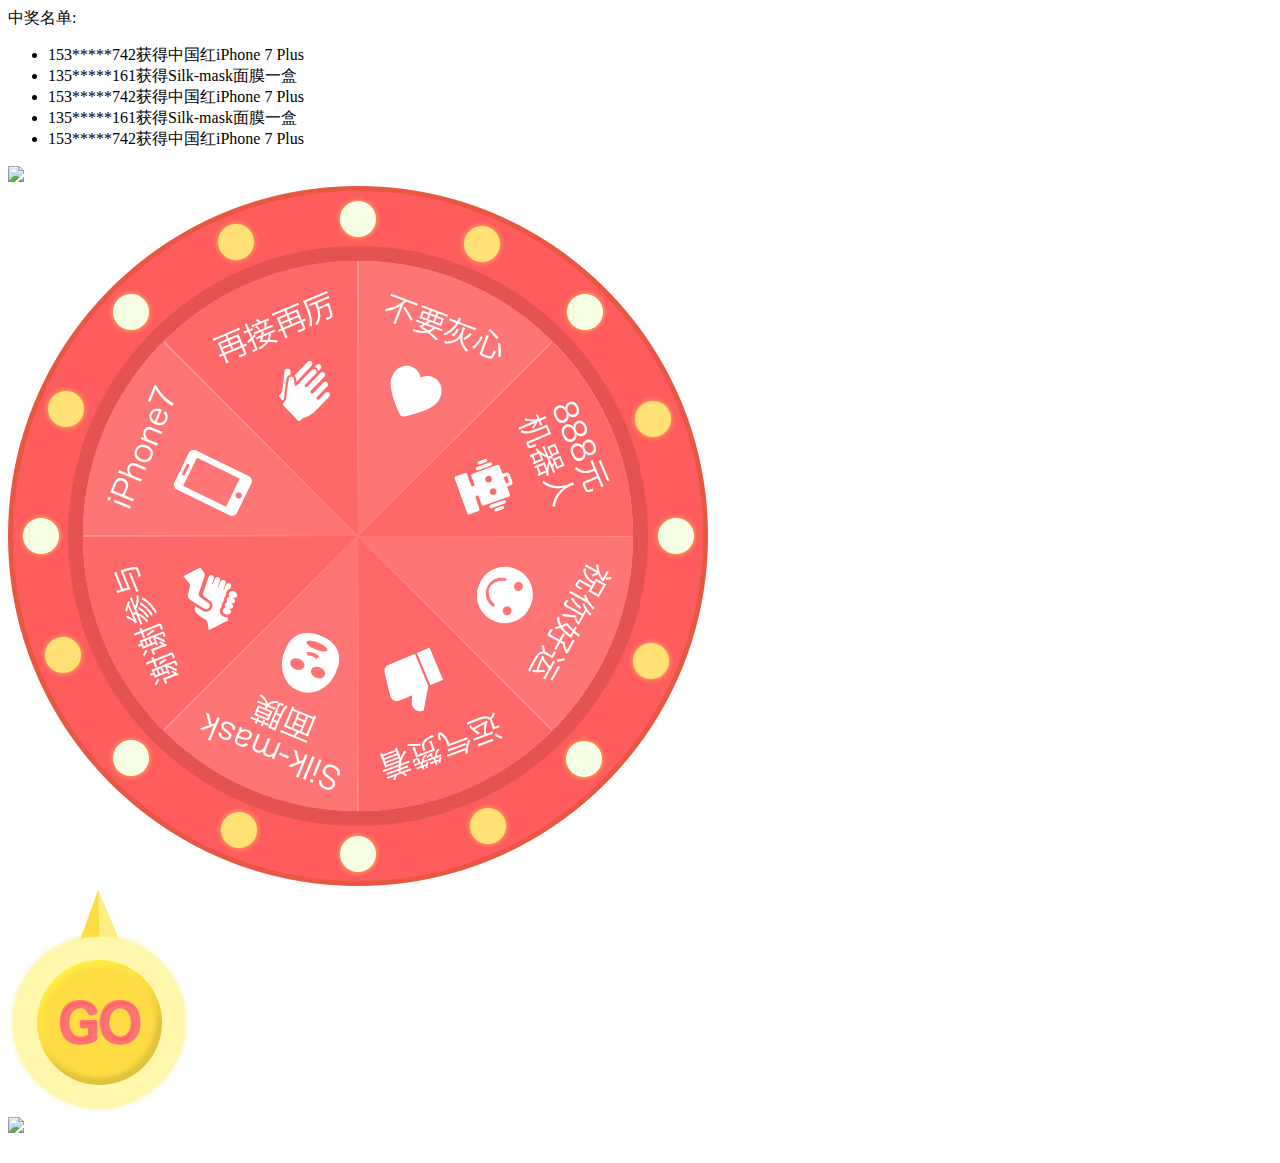
==== index.html @ a03ddc20 "页面完成50%" ====
<!DOCTYPE html>
<html>
  <head>
    <meta charset="utf-8">
    <title>幸运大抽奖</title>
    <meta name="robots" content="none">
    <meta http-equiv="Cache-Control" content="no-siteapp" />
    <meta name="format-detection" content="telephone=no,email=no">
    <meta http-equiv="X-UA-Compatible" content="IE=edge,chrome=1"/>
    <meta name="viewport" content="width=device-width,initial-scale=1,user-scalable=no">
    <link rel="stylesheet" href="assets\css\normalize.css">
    <link rel="stylesheet/less" href="assets\css\index.less">
  </head>
  <body>
    <header>
      <div class="title">中奖名单:</div>
      <div class="list">
        <div id="list_of_winners" >
          <ul>
            <li>153*****742获得中国红iPhone 7 Plus</li>
            <li>135*****161获得Silk-mask面膜一盒</li>
            <li>153*****742获得中国红iPhone 7 Plus</li>
            <li>135*****161获得Silk-mask面膜一盒</li>
            <li>153*****742获得中国红iPhone 7 Plus</li>
          </ul>
        </div>
      </div>
    </header>

    <div class="title">
      <img src="assets\img\big_wheel_title-min.png">
    </div>
    <div class="turntable">
      <img src="assets\img\big_wheel_box-min.png">
    </div>
    <div class="pointer">
      <img src="assets\img\big_wheel_btn-min.png">
    </div>
    <div class="rule">
      <img src="assets\img\bg_2-min.png">
    </div>
    <div class="rule_bg">
      <img src="" alt="">
    </div>
    <script src="assets\js\rem.js" charset="utf-8"></script>
    <script src="assets\js\less.js" charset="utf-8"></script>
    <script src="assets\js\jQuery.js" charset="utf-8"></script>
    <script type="text/javascript">
      $(function(){
        var $this = $("#list_of_winners");
        var scrollTimer;
        $this.hover(function(){
          clearInterval(scrollTimer);
        },function(){
          scrollTimer = setInterval(function(){
            scrollNews( $this );
          }, 3000 );
        }).trigger("mouseleave");
      });
      function scrollNews(obj){
        var $self = obj.find("ul:first");
        var lineHeight = $self.find("li:first").width(); //获取宽度，向上滚动则需要获取高度.height()
        $self.animate({
          "marginLeft" : -lineHeight +"px"
        }, 600 , function(){ //向左滚动，向上滚动则需要改为marginTop,其他方向类似，下同
          $self.css({marginLeft:0}).find("li:first").appendTo($self); //appendTo能直接移动元素
        })
      }
    </script>
  </body>
</html>
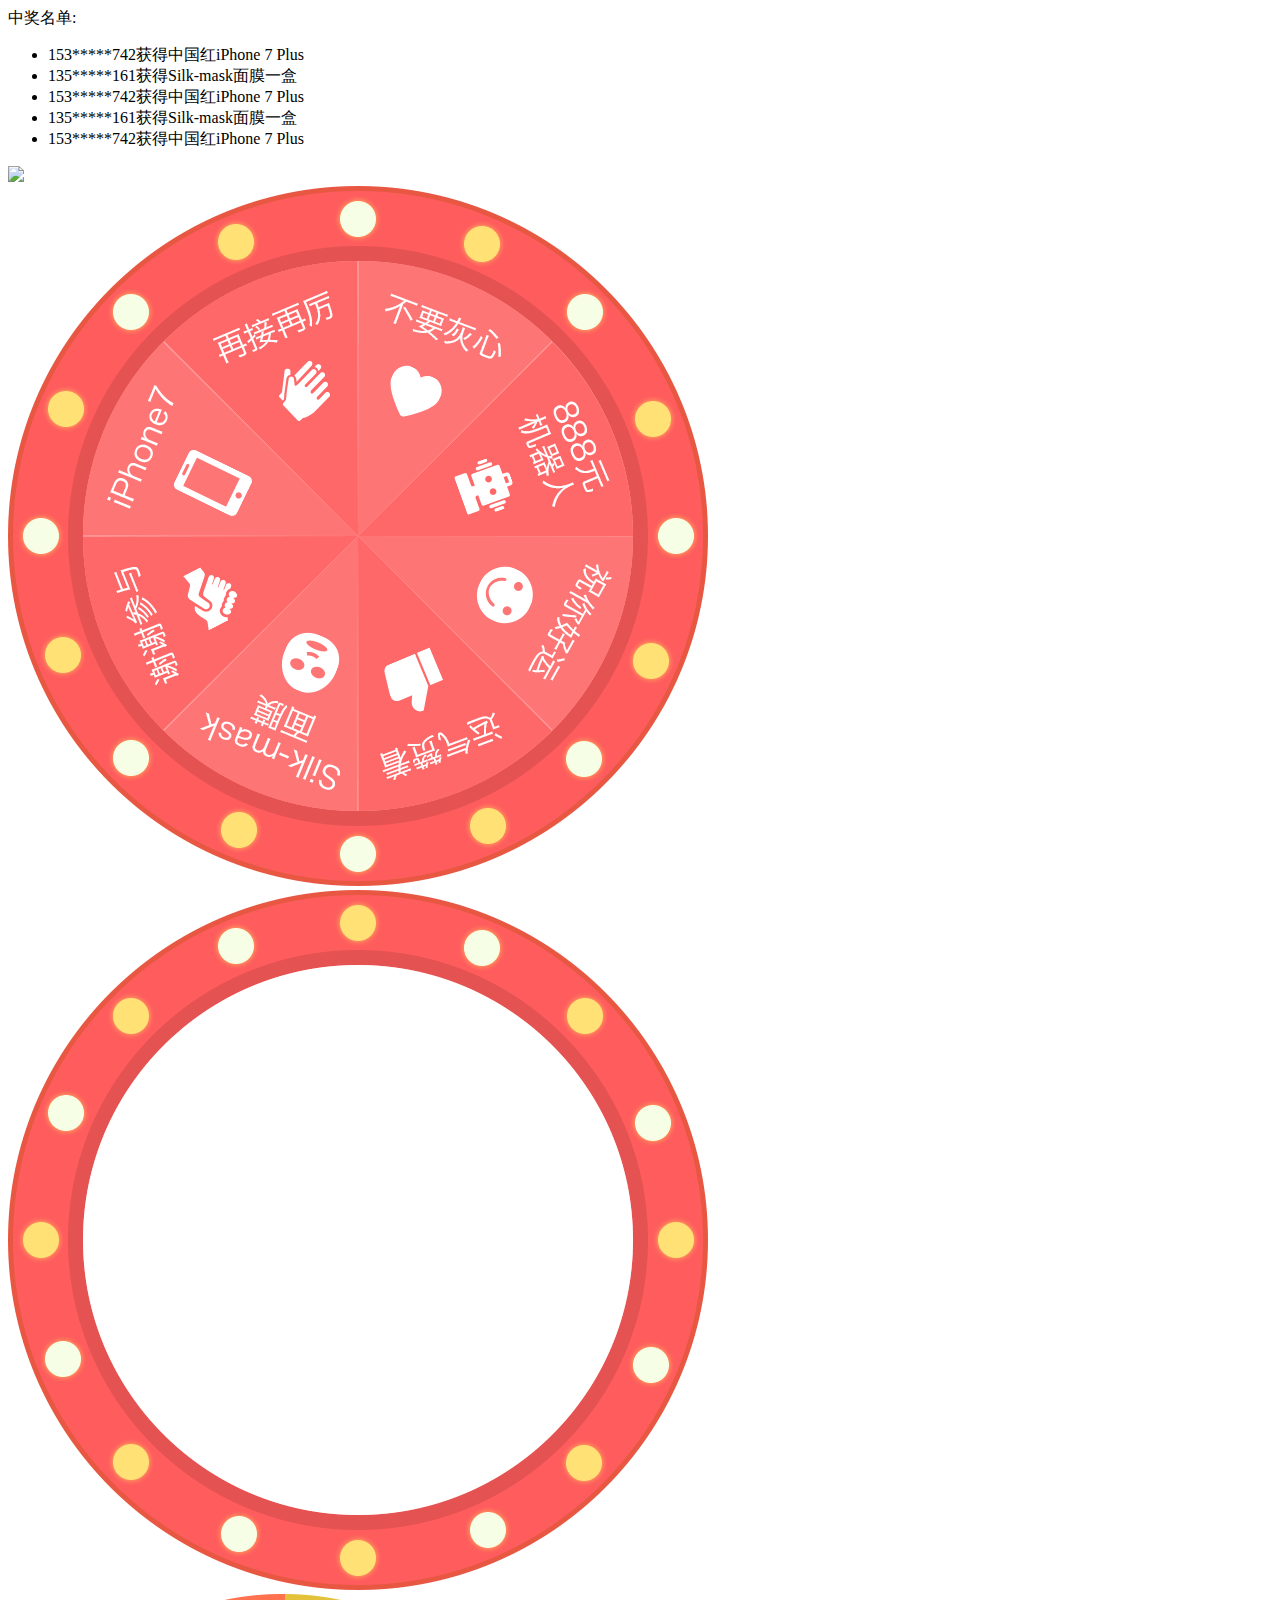
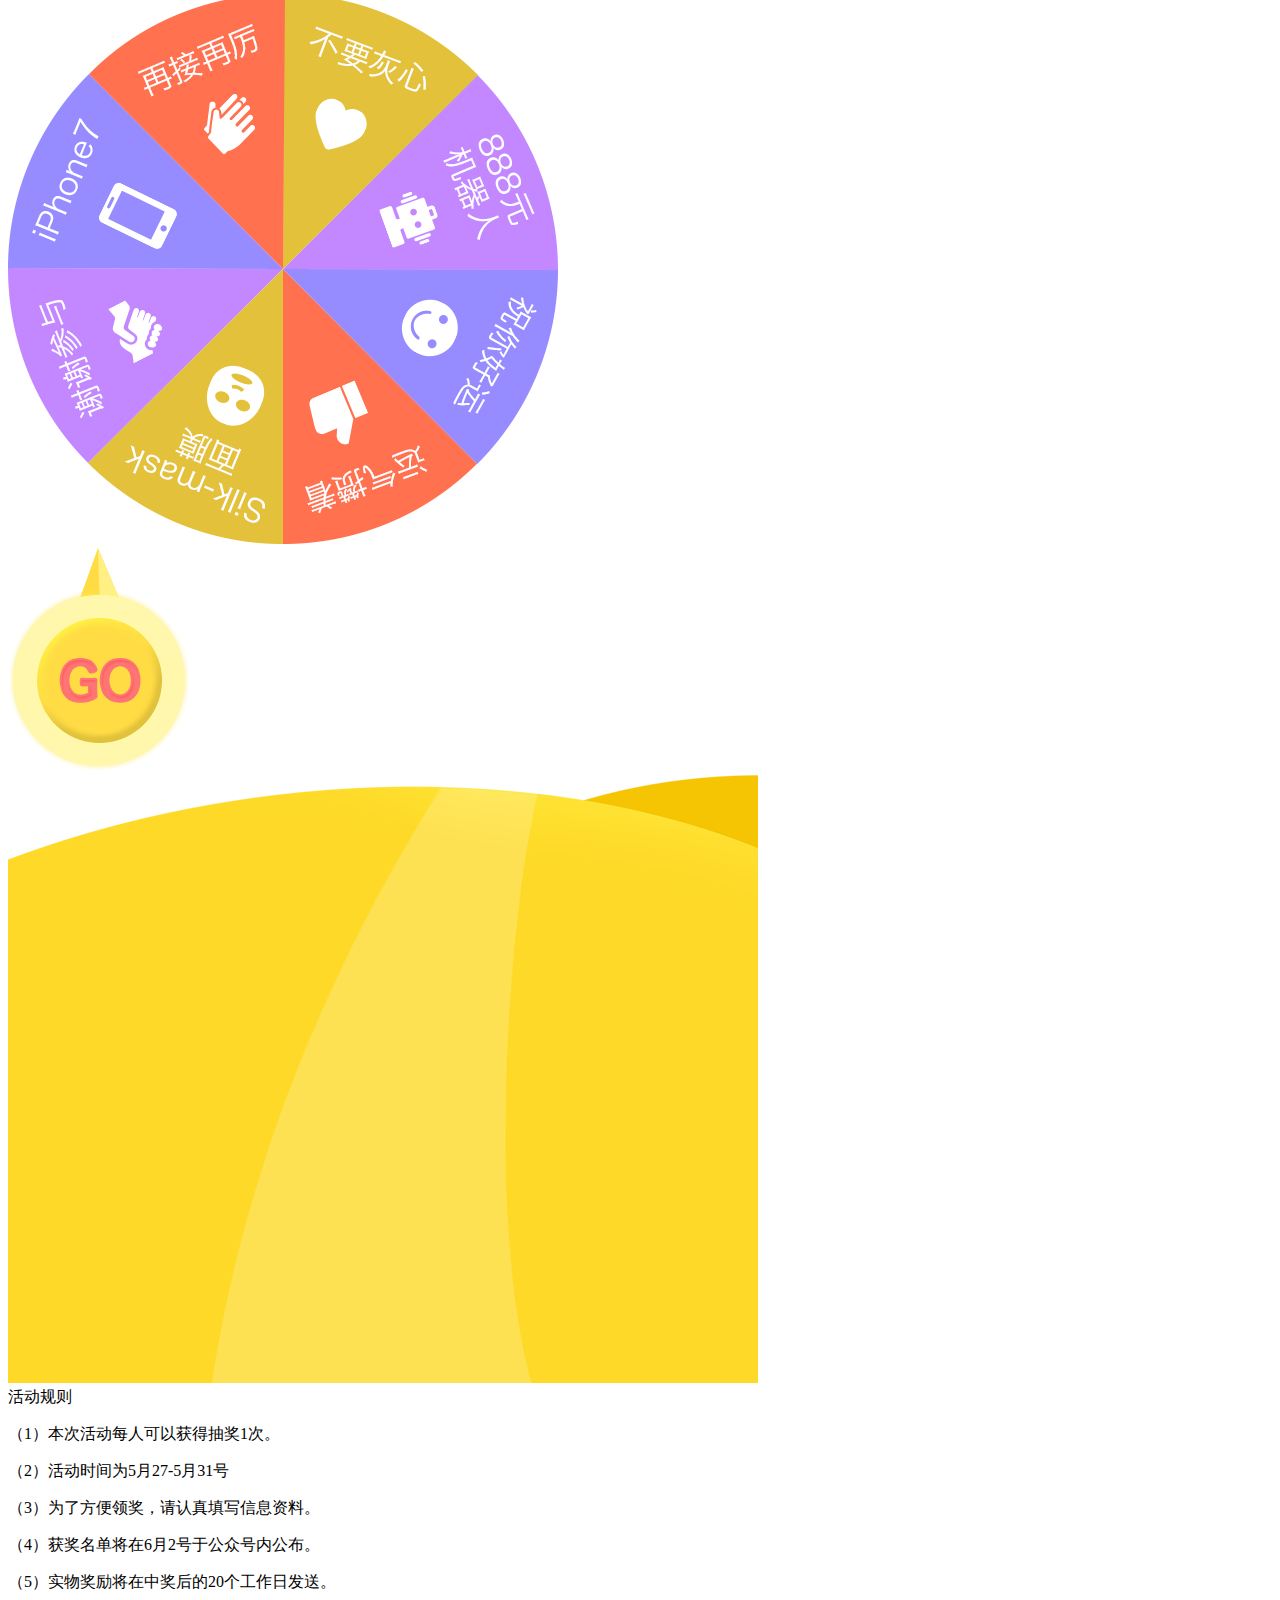
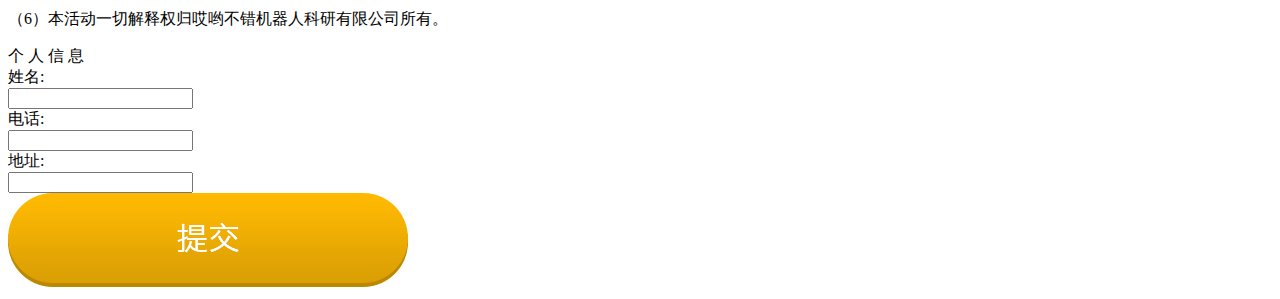
==== commit 432f0b0c: "TODO 点击GO按钮 弹出登录框 登录后判断是否有抽奖机会 有:再次点击GO按钮   请求PHP获取抽奖动画   状态码" ====
--- a/index.html
+++ b/index.html
@@ -12,8 +12,9 @@
     <link rel="stylesheet/less" href="assets\css\index.less">
   </head>
   <body>
+
     <header>
-      <div class="title">中奖名单:</div>
+      <div class="winners_title">中奖名单:</div>
       <div class="list">
         <div id="list_of_winners" >
           <ul>
@@ -27,24 +28,78 @@
       </div>
     </header>
 
+    <!-- 标题 -->
     <div class="title">
       <img src="assets\img\big_wheel_title-min.png">
     </div>
+    <!-- 转盘背景 -->
+    <div class="turntable_bg">
+      <img src="assets\img\big_wheel_box-min.png">
+    </div>
+    <!-- 转盘外围 -->
     <div class="turntable">
-      <img src="assets\img\big_wheel_box-min.png">
-    </div>
+      <img src="assets\img\outside-min.png">
+    </div>
+    <!-- 转盘内部 -->
+    <div class="turntable_inside" id="rotate">
+      <img src="assets\img\inside-min.png">
+    </div>
+    <!-- 转盘指针 -->
     <div class="pointer">
-      <img src="assets\img\big_wheel_btn-min.png">
-    </div>
+      <img src="assets\img\big_wheel_btn-min.png" onclick="begin();">
+    </div>
+    <!-- 活动规则 -->
     <div class="rule">
       <img src="assets\img\bg_2-min.png">
     </div>
     <div class="rule_bg">
-      <img src="" alt="">
-    </div>
+      <div class="rule_bg_title">活动规则</div>
+      <p>（1）本次活动每人可以获得抽奖1次。</p>
+      <p>（2）活动时间为5月27-5月31号</p>
+      <p>（3）为了方便领奖，请认真填写信息资料。</p>
+      <p>（4）获奖名单将在6月2号于公众号内公布。</p>
+      <p>（5）实物奖励将在中奖后的20个工作日发送。</p>
+      <p>（6）本活动一切解释权归哎哟不错机器人科研有限公司所有。</p>
+    </div>
+
+    <!-- 登录页 -->
+    <div id="logIn">
+      <div class="logIn_wrap">
+        <div class="logIn_body">
+          <div class="top">
+            个 人 信 息
+          </div>
+          <div class="logIn_from">
+            <li>
+              <div class="input_label">姓名:</div>
+              <div class="input">
+                <input type="text" id="name" name="name" value="">
+              </div>
+            </li>
+            <li>
+              <div class="input_label">电话:</div>
+              <div class="input">
+                <input type="text" id="phone_number" name="phone_number" value="">
+              </div>
+            </li>
+            <li>
+              <div class="input_label">地址:</div>
+              <div class="input">
+                <input type="text" id="address" name="address" value="">
+              </div>
+            </li>
+            <div class="logIn_buttom" onclick="logIn();">
+              <img src="assets\img\submit_btn-min.png">
+            </div>
+          </div>
+        </div>
+      </div>
+    </div>
+
     <script src="assets\js\rem.js" charset="utf-8"></script>
     <script src="assets\js\less.js" charset="utf-8"></script>
     <script src="assets\js\jQuery.js" charset="utf-8"></script>
+    <script src="assets\js\awardRotate.js" charset="utf-8"></script>
     <script type="text/javascript">
       $(function(){
         var $this = $("#list_of_winners");
@@ -57,6 +112,7 @@
           }, 3000 );
         }).trigger("mouseleave");
       });
+
       function scrollNews(obj){
         var $self = obj.find("ul:first");
         var lineHeight = $self.find("li:first").width(); //获取宽度，向上滚动则需要获取高度.height()
@@ -66,6 +122,122 @@
           $self.css({marginLeft:0}).find("li:first").appendTo($self); //appendTo能直接移动元素
         })
       }
+
+      /*------------------------------- 抽奖 -------------------------------*/
+      // 动画开始锁死点击
+      var bRotate = false;
+
+      // 产生随机数
+      function rnd(n, m){
+      	return Math.floor(Math.random()*(m-n+1)+n)
+      }
+
+      // 旋转动画
+    	var rotateFn = function (angles, txt){
+    		bRotate = !bRotate;
+    		$('#rotate').stopRotate();
+    		$('#rotate').rotate({
+    			angle:0,
+    			animateTo:angles+1800,
+    			duration:10000,
+    			callback:function (){
+    				bRotate = !bRotate;
+    			}
+    		})
+    	};
+      // 点击抽奖
+      function begin(item) {
+        if(bRotate)return;
+        var item = rnd(0,7);
+        console.log(item);
+        switch (item) {
+    			case 0: // 再接再厉
+    				rotateFn(45 - 45 / 2, '0');
+    				break;
+    			case 1: // iPhone 7 ---> 谢谢参与
+    				rotateFn(135 - 45 / 2, '1');
+    				break;
+    			case 2: // 谢谢参与
+    				rotateFn(135 - 45 / 2, '2');
+    				break;
+    			case 3: // 面膜
+    				rotateFn(180 - 45 / 2, '3');
+    				break;
+    			case 4: // 运气赞着
+    				rotateFn(225 - 45 / 2, '4');
+    				break;
+    			case 5: // 祝你好运
+    				rotateFn(270 - 45 / 2, '5');
+    				break;
+          case 6: // 机器人 ---> 不要灰心
+    				rotateFn(360 - 45 / 2, '6');
+    				break;
+          case 7: // 不要灰心
+    				rotateFn(360 - 45 / 2, '7');
+    				break;
+    		}
+      }
+
+      // 登录请求
+      function logIn() {
+        var phoneReg = /^(13[0-9]|14[5|7]|15[0|1|2|3|5|6|7|8|9]|17[0|1|2|3|5|6|7|8|9]|18[0|1|2|3|5|6|7|8|9])\d{8}$/;
+        var name = $("#name").val();
+        var phone_number = $("#phone_number").val();
+        var address = $("#address").val();
+        if (name) {
+          if (phone_number) {
+            if (address) {
+              if (phoneReg.test(phone_number)) {
+                $.ajax({
+                  type: "POST",
+                  url: "http://a001.aybc.so/Shop/handleTvmLotteryMember",
+                  data: {
+                    name: name,
+                    phone_number: phone_number,
+                    address: address
+                  },
+                  success: function(msg) {
+                    if (msg.flag >> 0 === 1000) {
+                      window.alert("登录成功!");
+                      // 抽奖机会 若为0则可以抽奖
+                      window.tvm_member_lottery_times = msg.tvm_member_lottery_times;
+                      $("#logIn").fadeOut();
+                      // 请求PHP抽奖状态
+                      if (msg.tvm_member_lottery_times >> 0 === 0) {
+                        getLotto()
+                      } else {
+                        // TODO
+                        // 弹出
+                      }
+                    }
+                  }
+                })
+              } else {
+                window.alert("请输入正确的电话号码!")
+              }
+            } else {
+              window.alert("请完善地址!")
+            }
+          } else {
+            window.alert("请输入电话号码!")
+          }
+        } else {
+          window.alert("请完善姓名!")
+        }
+      }
+
+      // 请求PHP抽奖状态
+      function getLotto() {
+        $.ajax({
+          type: "POST",
+          url: "http://a001.aybc.so/Shop/getCurrentTime",
+          success: function(msg) {
+            if (msg.flag >> 0 === 1000) {
+
+            }
+          }
+        })
+      }
     </script>
   </body>
 </html>
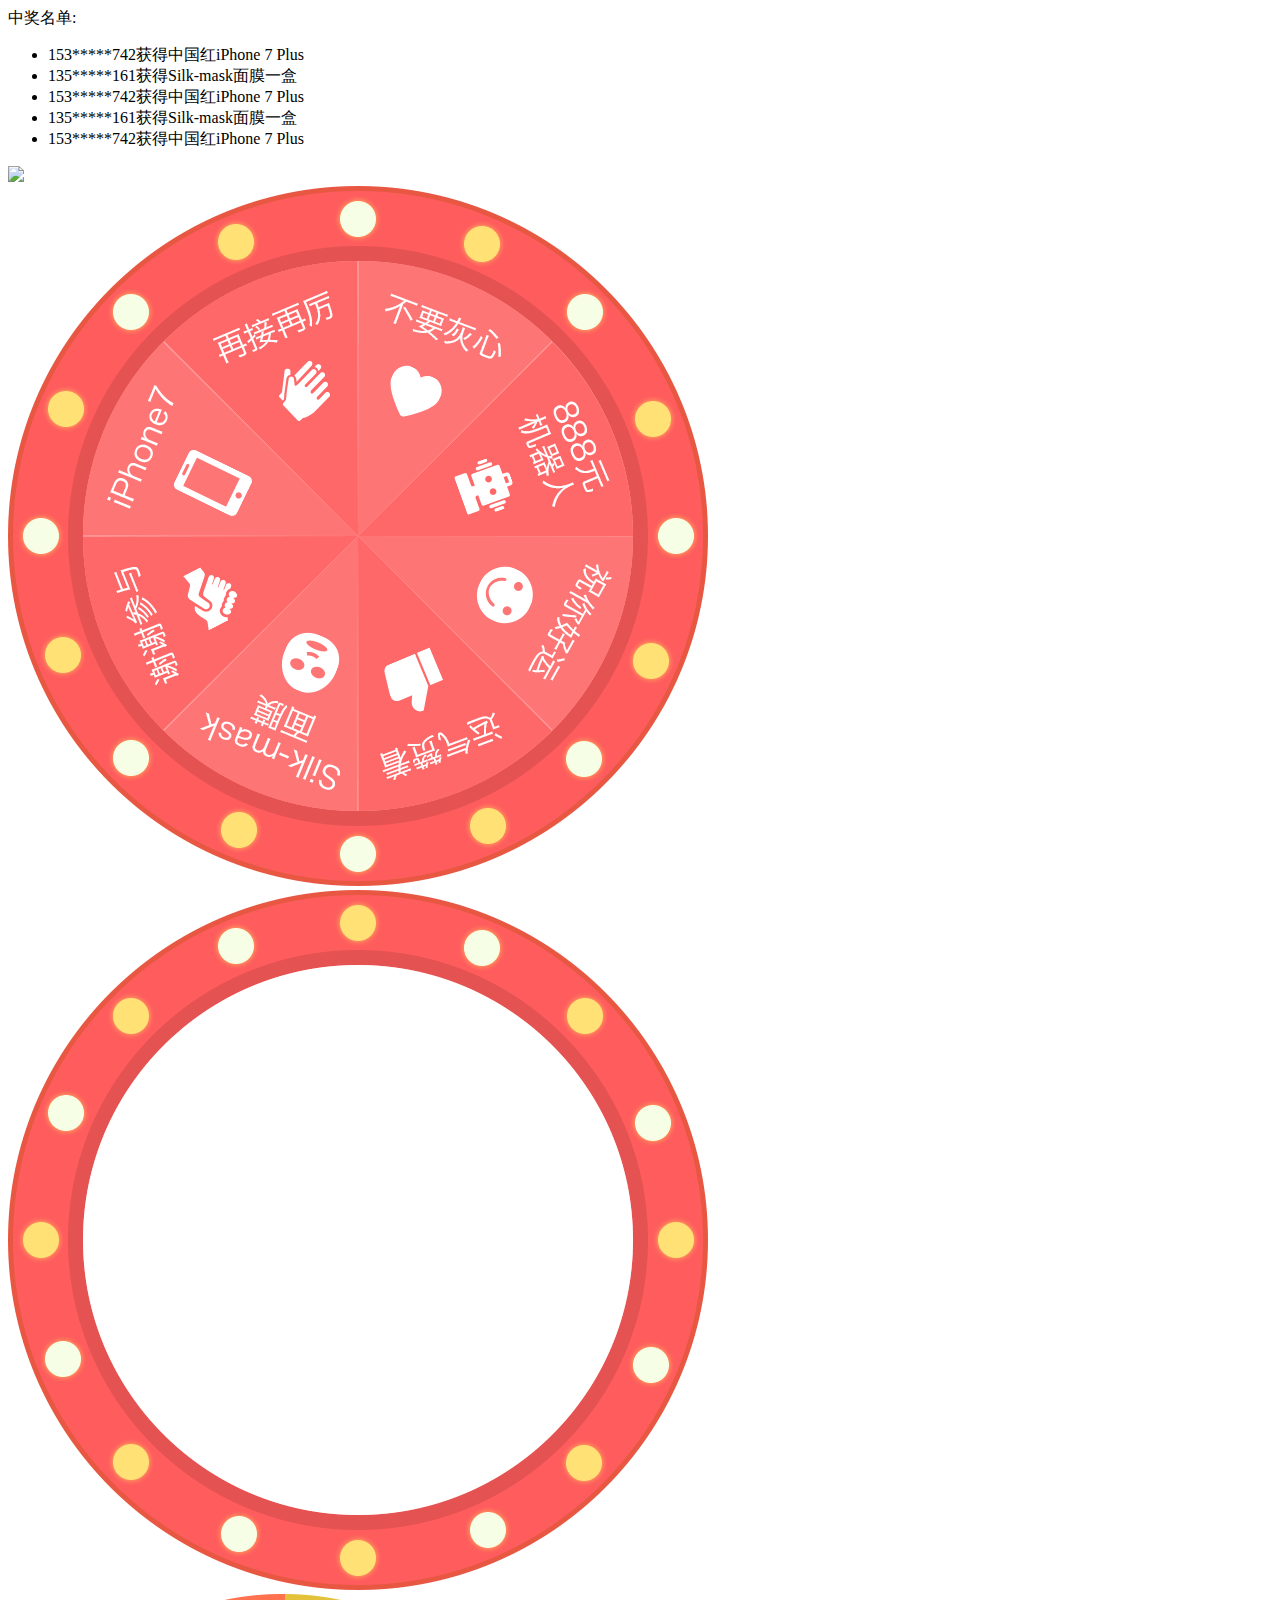
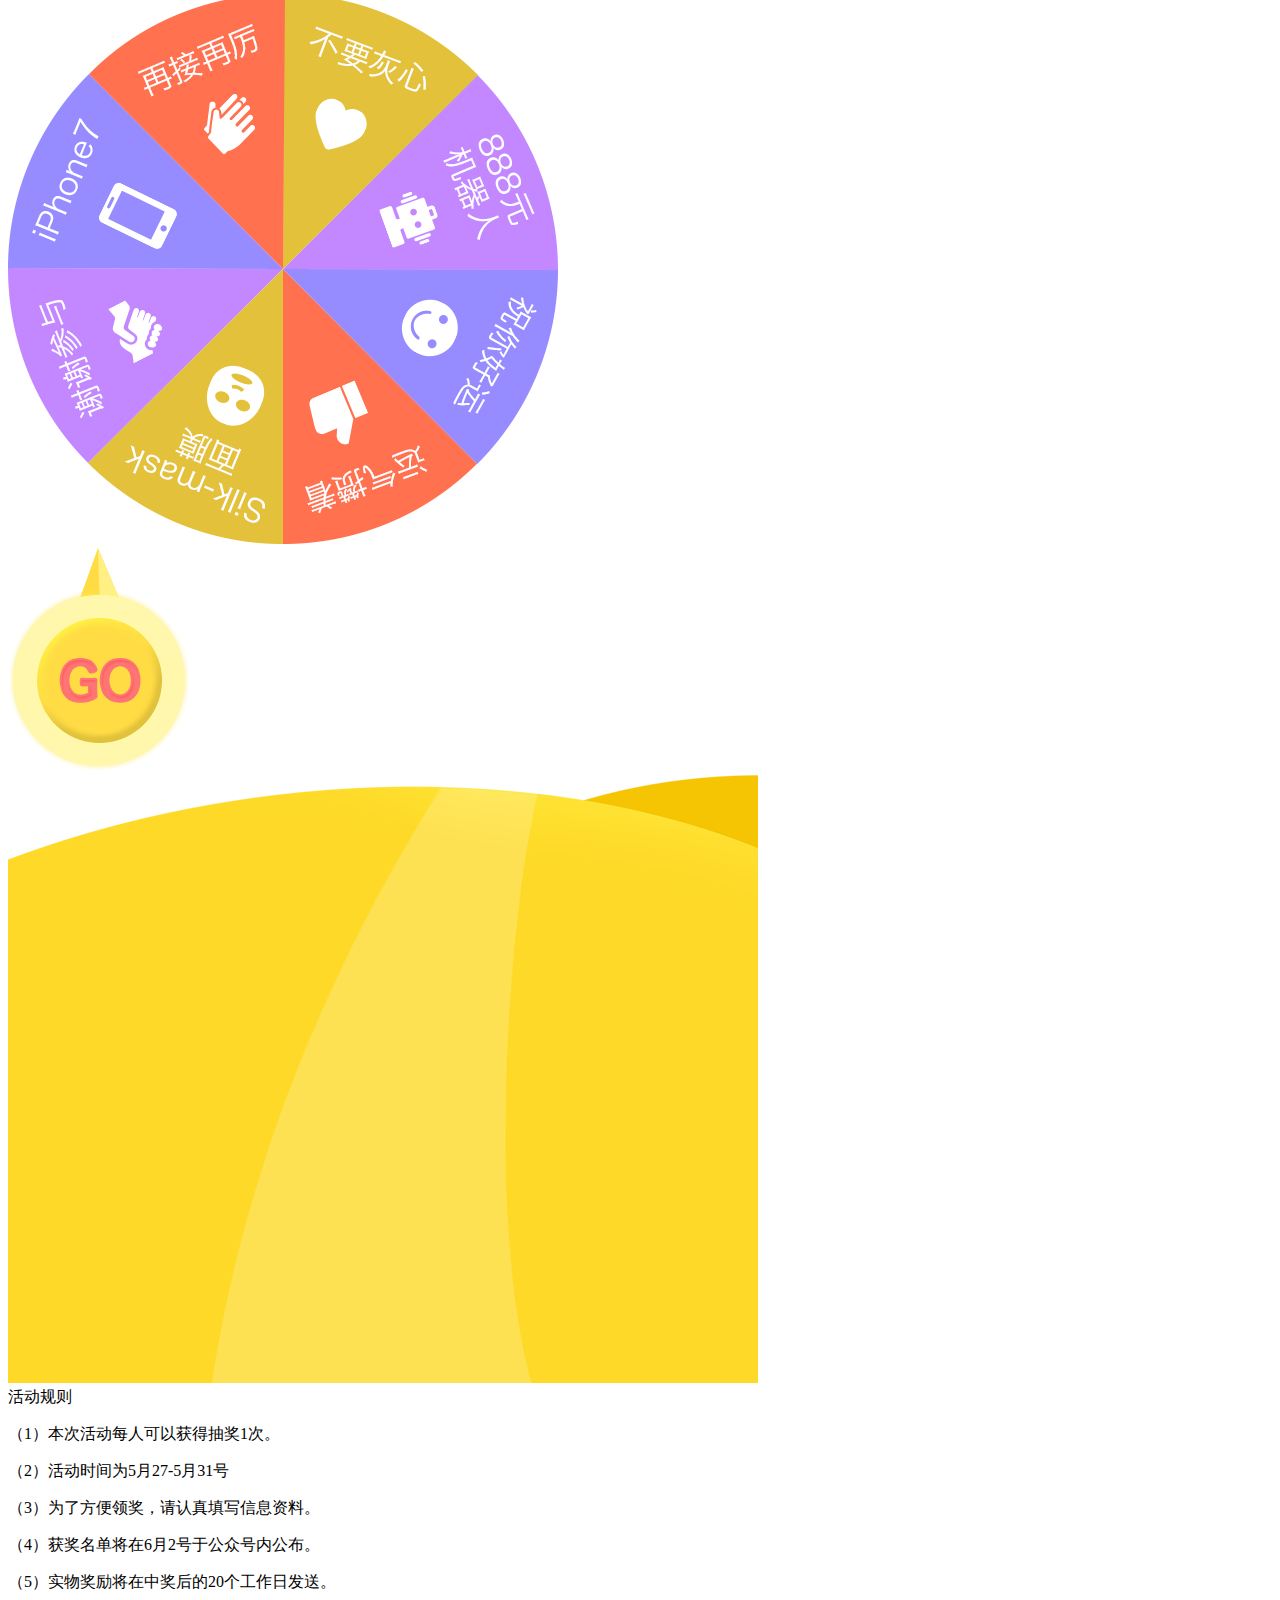
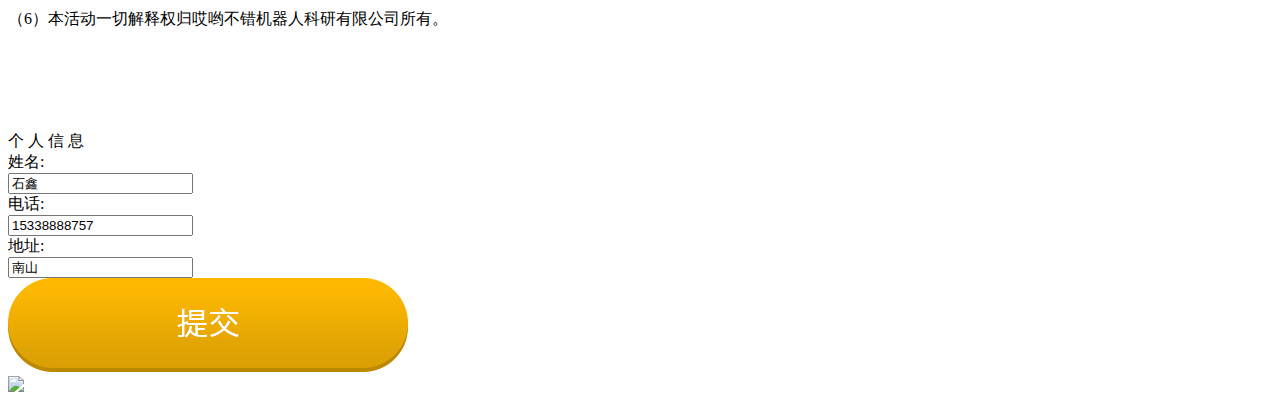
==== commit d76686ff: "功能完成 UI图待更换" ====
--- a/index.html
+++ b/index.html
@@ -46,7 +46,7 @@
     </div>
     <!-- 转盘指针 -->
     <div class="pointer">
-      <img src="assets\img\big_wheel_btn-min.png" onclick="begin();">
+      <img src="assets\img\big_wheel_btn-min.png">
     </div>
     <!-- 活动规则 -->
     <div class="rule">
@@ -68,24 +68,25 @@
         <div class="logIn_body">
           <div class="top">
             个 人 信 息
+            <img src="assets\img\close-min.png" onclick="closeLogIn();">
           </div>
           <div class="logIn_from">
             <li>
               <div class="input_label">姓名:</div>
               <div class="input">
-                <input type="text" id="name" name="name" value="">
+                <input type="text" id="name" name="name" value="石鑫">
               </div>
             </li>
             <li>
               <div class="input_label">电话:</div>
               <div class="input">
-                <input type="text" id="phone_number" name="phone_number" value="">
+                <input type="text" id="phone_number" name="phone_number" value="15338888757">
               </div>
             </li>
             <li>
               <div class="input_label">地址:</div>
               <div class="input">
-                <input type="text" id="address" name="address" value="">
+                <input type="text" id="address" name="address" value="南山">
               </div>
             </li>
             <div class="logIn_buttom" onclick="logIn();">
@@ -96,11 +97,23 @@
       </div>
     </div>
 
+    <!-- 中奖 -->
+    <div id="cjMsg">
+      <div class="cjMsg_wrap">
+        <img src="assets\img\not_winning_box-min.jpg">
+      </div>
+    </div>
     <script src="assets\js\rem.js" charset="utf-8"></script>
     <script src="assets\js\less.js" charset="utf-8"></script>
     <script src="assets\js\jQuery.js" charset="utf-8"></script>
     <script src="assets\js\awardRotate.js" charset="utf-8"></script>
     <script type="text/javascript">
+      window.onload = function() {
+        // 绑定事件
+        $(".pointer").on('click', 'img', function() {
+          begin();
+        })
+      }
       $(function(){
         var $this = $("#list_of_winners");
         var scrollTimer;
@@ -122,7 +135,6 @@
           $self.css({marginLeft:0}).find("li:first").appendTo($self); //appendTo能直接移动元素
         })
       }
-
       /*------------------------------- 抽奖 -------------------------------*/
       // 动画开始锁死点击
       var bRotate = false;
@@ -141,49 +153,85 @@
     			animateTo:angles+1800,
     			duration:10000,
     			callback:function (){
+            // 停止动画
+            clearInterval(myTurntable);
     				bRotate = !bRotate;
+
+            // 提交后台抽奖结果
+            handleTvmLottery();
+
+            if (txt >> 0 === 3) {
+              cjMsgImg(1);
+            } else {
+              cjMsgImg();
+            }
     			}
     		})
     	};
+
+      // 生成不同的中奖提示
+      function cjMsgImg(staus) {
+        var winning = 'assets/img/winning_box-min.png';
+        var not_winning = 'assets/img/not_winning_box-min.jpg';
+        var $cjMsg = $("#cjMsg");
+        if (staus) {
+          $cjMsg.find('img').attr('src', winning);
+        } else {
+          $cjMsg.find('img').attr('src', not_winning);
+        }
+        $cjMsg.fadeIn();
+        // 按钮变灰
+        notWinning();
+      }
+
+      // 提交后台用户抽奖结果
+      function handleTvmLottery() {
+        $.ajax({
+          type: "POST",
+          url: "http://a001.aybc.so/Shop/handleTvmLottery",
+          data: {
+            phone_number: window.phone_number,
+            code: window.code
+          },
+          success: function(msg) {
+            if (msg.flag >> 0 === 1000) {
+              window.tvm_member_lottery_times = msg.lottery_times;
+              if (msg.lottery_times >> 0 === 1) {
+                alert("您的抽奖次数以用完,谢谢您的参加!请继续关注本公众号!不定时都会有新的惊喜!");
+                // 按钮变灰
+                notWinning();
+              } else {
+                location.replace(location);
+              }
+            }
+          }
+        })
+      };
+
       // 点击抽奖
+      window.user = null;
       function begin(item) {
-        if(bRotate)return;
-        var item = rnd(0,7);
-        console.log(item);
-        switch (item) {
-    			case 0: // 再接再厉
-    				rotateFn(45 - 45 / 2, '0');
-    				break;
-    			case 1: // iPhone 7 ---> 谢谢参与
-    				rotateFn(135 - 45 / 2, '1');
-    				break;
-    			case 2: // 谢谢参与
-    				rotateFn(135 - 45 / 2, '2');
-    				break;
-    			case 3: // 面膜
-    				rotateFn(180 - 45 / 2, '3');
-    				break;
-    			case 4: // 运气赞着
-    				rotateFn(225 - 45 / 2, '4');
-    				break;
-    			case 5: // 祝你好运
-    				rotateFn(270 - 45 / 2, '5');
-    				break;
-          case 6: // 机器人 ---> 不要灰心
-    				rotateFn(360 - 45 / 2, '6');
-    				break;
-          case 7: // 不要灰心
-    				rotateFn(360 - 45 / 2, '7');
-    				break;
-    		}
+        // 用户存在则执行抽奖
+        if (user) {
+          if(bRotate)return;
+          drawAnimation(window.code);
+        } else {
+          // 用户不存在则弹出登录
+          var $logIn = $("#logIn");
+          $logIn.fadeIn();
+        }
       }
 
       // 登录请求
       function logIn() {
         var phoneReg = /^(13[0-9]|14[5|7]|15[0|1|2|3|5|6|7|8|9]|17[0|1|2|3|5|6|7|8|9]|18[0|1|2|3|5|6|7|8|9])\d{8}$/;
-        var name = $("#name").val();
-        var phone_number = $("#phone_number").val();
-        var address = $("#address").val();
+        var $name = $("#name");
+        var $phone_number = $("#phone_number");
+        var $address = $("#address");
+
+        var name = $name.val();
+        window.phone_number = $phone_number.val();
+        var address = $address.val();
         if (name) {
           if (phone_number) {
             if (address) {
@@ -198,17 +246,25 @@
                   },
                   success: function(msg) {
                     if (msg.flag >> 0 === 1000) {
-                      window.alert("登录成功!");
                       // 抽奖机会 若为0则可以抽奖
                       window.tvm_member_lottery_times = msg.tvm_member_lottery_times;
                       $("#logIn").fadeOut();
+                      // 标记用户登录
+                      window.user = 1;
                       // 请求PHP抽奖状态
                       if (msg.tvm_member_lottery_times >> 0 === 0) {
+                        window.alert("开始抽奖吧!");
                         getLotto()
                       } else {
-                        // TODO
-                        // 弹出
+                        window.alert(`您的抽奖次数以用完,谢谢您的参加!请继续关注本公众号!不定时都会有新的惊喜!`);
+                        // 按钮变灰
+                        notWinning();
+                        // 表单初始化
+                        window.user = null;
+                        fromInit();
                       }
+                    } else {
+                      window.alert("活动已结束!");
                     }
                   }
                 })
@@ -226,6 +282,12 @@
         }
       }
 
+      // 没有抽奖机会 按钮变灰 移除绑定事件
+      function notWinning() {
+        $(".pointer").find('img').attr('src', 'assets/img/big_wheel_btn_disabled.png');
+        $(".pointer").off('click');
+      }
+
       // 请求PHP抽奖状态
       function getLotto() {
         $.ajax({
@@ -233,10 +295,74 @@
           url: "http://a001.aybc.so/Shop/getCurrentTime",
           success: function(msg) {
             if (msg.flag >> 0 === 1000) {
-
+              // 全局变量 抽奖状态码
+              window.code = msg.code;
             }
           }
         })
+      }
+
+      // 抽奖动画
+      function drawAnimation(item) {
+        // 执行闪烁动画
+        turntableAnimation()
+        window.myTurntable = setInterval(function() {
+          turntableAnimation()
+        }, 800)
+        switch (item) {
+          case 0: // 再接再厉
+          rotateFn(45 - 45 / 2, '0');
+          break;
+          case 1: // iPhone 7 ---> 谢谢参与
+          rotateFn(135 - 45 / 2, '1');
+          break;
+          case 2: // 谢谢参与
+          rotateFn(135 - 45 / 2, '2');
+          break;
+          case 3: // 面膜
+          rotateFn(180 - 45 / 2, '3');
+          break;
+          case 4: // 运气赞着
+          rotateFn(225 - 45 / 2, '4');
+          break;
+          case 5: // 祝你好运
+          rotateFn(270 - 45 / 2, '5');
+          break;
+          case 6: // 机器人 ---> 不要灰心
+          rotateFn(360 - 45 / 2, '6');
+          break;
+          case 7: // 不要灰心
+          rotateFn(360 - 45 / 2, '7');
+          break;
+        }
+      }
+
+      // 灯光闪烁
+      function turntableAnimation() {
+        var $turntable = $(".turntable");
+        $turntable.css({
+          display: 'none'
+        })
+        setTimeout(function() {
+          $turntable.removeAttr('style')
+        }, 400)
+      }
+
+      // 表单初始化
+      function fromInit() {
+        var $name = $("#name");
+        var $phone_number = $("#phone_number");
+        var $address = $("#address");
+        $name.val('');
+        $phone_number.val('');
+        $address.val('');
+      }
+
+      // 关闭登录框
+      function closeLogIn() {
+        $("#logIn").hide();
+        // 表单初始化
+        fromInit();
       }
     </script>
   </body>
